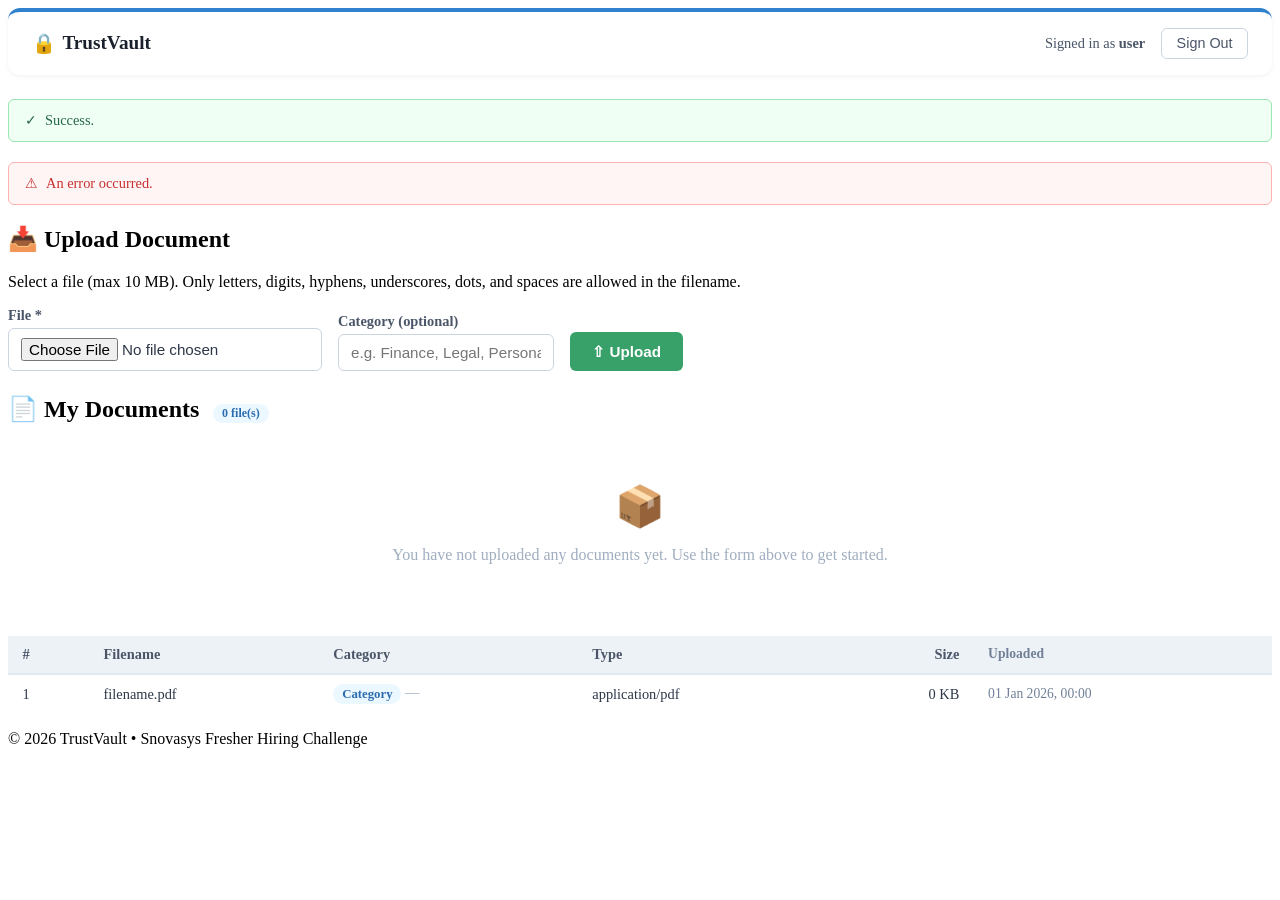
==== src/main/resources/templates/documents.html @ da19b742 "Implement secure document upload and listing" ====
<!DOCTYPE html>
<html lang="en" xmlns:th="http://www.thymeleaf.org">
<head>
    <meta charset="UTF-8">
    <meta name="viewport" content="width=device-width, initial-scale=1.0">
    <title>TrustVault - My Documents</title>
    <link rel="stylesheet" th:href="@{/css/style.css}">
    <style>
        /* ── Upload form ──────────────────────────────────────────── */
        .upload-section {
            margin-bottom: 1.5rem;
        }

        .upload-form {
            display: flex;
            flex-wrap: wrap;
            gap: 1rem;
            align-items: flex-end;
            margin-top: 1rem;
        }

        .upload-form .form-group {
            display: flex;
            flex-direction: column;
            gap: 0.3rem;
        }

        .upload-form label {
            font-weight: 600;
            font-size: 0.9rem;
            color: #4a5568;
        }

        .upload-form input[type="file"],
        .upload-form input[type="text"] {
            padding: 0.55rem 0.75rem;
            border: 1px solid #cbd5e0;
            border-radius: 6px;
            font-size: 0.95rem;
            color: #2d3748;
            background: #fff;
        }

        .upload-form input[type="file"]:focus,
        .upload-form input[type="text"]:focus {
            outline: none;
            border-color: #3182ce;
            box-shadow: 0 0 0 3px rgba(49,130,206,0.2);
        }

        .btn-upload {
            background-color: #38a169;
            color: #fff;
            border: none;
            padding: 0.65rem 1.4rem;
            border-radius: 6px;
            font-size: 0.95rem;
            font-weight: 600;
            cursor: pointer;
            transition: background-color 0.2s ease;
            align-self: flex-end;
        }

        .btn-upload:hover {
            background-color: #2f855a;
        }

        /* ── Flash messages ───────────────────────────────────────── */
        .alert {
            padding: 0.75rem 1rem;
            border-radius: 6px;
            font-size: 0.9rem;
            margin-bottom: 1.25rem;
            display: flex;
            align-items: center;
            gap: 0.5rem;
        }

        .alert-success {
            background-color: #f0fff4;
            color: #276749;
            border: 1px solid #9ae6b4;
        }

        .alert-error {
            background-color: #fff5f5;
            color: #c53030;
            border: 1px solid #feb2b2;
        }

        /* ── Document table ───────────────────────────────────────── */
        .doc-table {
            width: 100%;
            border-collapse: collapse;
            margin-top: 1rem;
            font-size: 0.9rem;
        }

        .doc-table th {
            background: #edf2f7;
            color: #4a5568;
            font-weight: 600;
            padding: 0.6rem 0.9rem;
            text-align: left;
            border-bottom: 2px solid #e2e8f0;
        }

        .doc-table td {
            padding: 0.6rem 0.9rem;
            border-bottom: 1px solid #e2e8f0;
            color: #2d3748;
            word-break: break-word;
        }

        .doc-table tr:last-child td {
            border-bottom: none;
        }

        .doc-table tr:hover td {
            background-color: #f7fafc;
        }

        .doc-table .file-size {
            white-space: nowrap;
            text-align: right;
        }

        .doc-table .date-cell {
            white-space: nowrap;
            font-size: 0.85rem;
            color: #718096;
        }

        .badge {
            display: inline-block;
            background-color: #ebf8ff;
            color: #2b6cb0;
            border-radius: 9999px;
            padding: 0.15rem 0.55rem;
            font-size: 0.8rem;
            font-weight: 600;
        }

        .empty-state {
            text-align: center;
            padding: 2.5rem 1rem;
            color: #a0aec0;
        }

        .empty-state .empty-icon {
            font-size: 2.5rem;
            display: block;
            margin-bottom: 0.5rem;
        }

        /* ── Nav bar ──────────────────────────────────────────────── */
        .nav-bar {
            display: flex;
            justify-content: space-between;
            align-items: center;
            background: #ffffff;
            border-radius: 12px;
            padding: 1rem 1.5rem;
            margin-bottom: 1.5rem;
            box-shadow: 0 2px 4px rgba(0,0,0,0.05);
            border-top: 4px solid #3182ce;
        }

        .nav-brand {
            display: flex;
            align-items: center;
            gap: 0.4rem;
            font-size: 1.2rem;
            font-weight: 700;
            color: #1a202c;
            text-decoration: none;
        }

        .nav-actions {
            display: flex;
            align-items: center;
            gap: 1rem;
            font-size: 0.9rem;
        }

        .nav-actions span {
            color: #4a5568;
        }

        .btn-logout {
            background: none;
            border: 1px solid #cbd5e0;
            border-radius: 6px;
            padding: 0.4rem 0.9rem;
            cursor: pointer;
            font-size: 0.9rem;
            color: #4a5568;
            transition: background-color 0.2s;
        }

        .btn-logout:hover {
            background-color: #edf2f7;
        }
    </style>
</head>
<body>
<div class="container">

    <!-- Navigation Bar -->
    <nav class="nav-bar">
        <a th:href="@{/}" class="nav-brand">
            <span>&#128274;</span> TrustVault
        </a>
        <div class="nav-actions">
            <span>Signed in as <strong th:text="${username}">user</strong></span>
            <form th:action="@{/logout}" method="post" style="margin:0;">
                <button type="submit" class="btn-logout">Sign Out</button>
            </form>
        </div>
    </nav>

    <!-- Flash Messages -->
    <div th:if="${successMessage}" class="alert alert-success" role="status">
        <span>&#10003;</span>
        <span th:text="${successMessage}">Success.</span>
    </div>

    <div th:if="${errorMessage}" class="alert alert-error" role="alert">
        <span>&#9888;</span>
        <span th:text="${errorMessage}">An error occurred.</span>
    </div>

    <!-- Upload Section -->
    <section class="card upload-section">
        <h2>&#128229; Upload Document</h2>
        <p>Select a file (max 10&nbsp;MB). Only letters, digits, hyphens, underscores, dots, and spaces are allowed in the filename.</p>

        <form class="upload-form"
              th:action="@{/documents/upload}"
              method="post"
              enctype="multipart/form-data">

            <!-- CSRF token is injected automatically by Thymeleaf + Spring Security -->

            <div class="form-group">
                <label for="file">File *</label>
                <input type="file" id="file" name="file" required>
            </div>

            <div class="form-group">
                <label for="category">Category (optional)</label>
                <input type="text" id="category" name="category"
                       placeholder="e.g. Finance, Legal, Personal"
                       maxlength="100">
            </div>

            <button type="submit" class="btn-upload">&#8679; Upload</button>
        </form>
    </section>

    <!-- Document List Section -->
    <section class="card">
        <h2>&#128196; My Documents
            <span class="badge" th:text="${documents.size()} + ' file(s)'" style="font-size:0.75rem; margin-left:0.5rem;">0 file(s)</span>
        </h2>

        <!-- Empty state -->
        <div th:if="${documents.isEmpty()}" class="empty-state">
            <span class="empty-icon">&#128230;</span>
            <p>You have not uploaded any documents yet. Use the form above to get started.</p>
        </div>

        <!-- Document table -->
        <table th:unless="${documents.isEmpty()}" class="doc-table" aria-label="Your documents">
            <thead>
                <tr>
                    <th scope="col">#</th>
                    <th scope="col">Filename</th>
                    <th scope="col">Category</th>
                    <th scope="col">Type</th>
                    <th scope="col" class="file-size">Size</th>
                    <th scope="col" class="date-cell">Uploaded</th>
                </tr>
            </thead>
            <tbody>
                <tr th:each="doc, stat : ${documents}">
                    <td th:text="${stat.count}">1</td>
                    <td th:text="${doc.name}">filename.pdf</td>
                    <td>
                        <span th:if="${doc.category != null and !doc.category.isBlank()}"
                              class="badge" th:text="${doc.category}">Category</span>
                        <span th:unless="${doc.category != null and !doc.category.isBlank()}"
                              style="color:#a0aec0;">—</span>
                    </td>
                    <td th:text="${doc.contentType != null ? doc.contentType : '—'}">application/pdf</td>
                    <td class="file-size" th:text="${#numbers.formatDecimal(doc.fileSize / 1024.0, 1, 'COMMA', 1, 'POINT')} + ' KB'">0 KB</td>
                    <td class="date-cell"
                        th:text="${#temporals.format(doc.createdAt, 'dd MMM yyyy, HH:mm')}">01 Jan 2026, 00:00</td>
                </tr>
            </tbody>
        </table>
    </section>

    <footer class="footer">
        <p>&copy; 2026 TrustVault &bull; Snovasys Fresher Hiring Challenge</p>
    </footer>

</div>
</body>
</html>
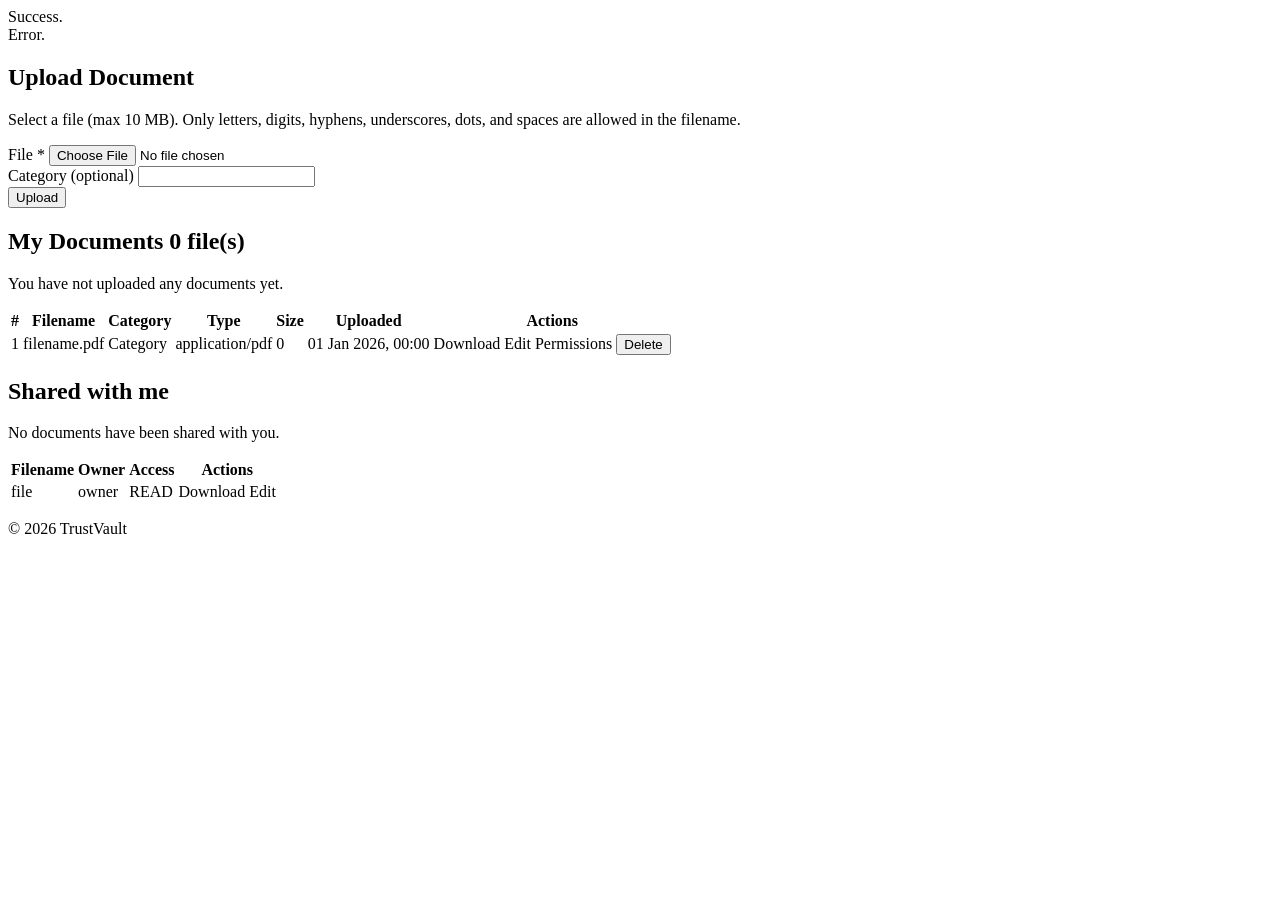
==== commit 0fb6aef4: "Complete TrustVault security and document sharing" ====
--- a/src/main/resources/templates/documents.html
+++ b/src/main/resources/templates/documents.html
@@ -5,306 +5,105 @@
     <meta name="viewport" content="width=device-width, initial-scale=1.0">
     <title>TrustVault - My Documents</title>
     <link rel="stylesheet" th:href="@{/css/style.css}">
-    <style>
-        /* ── Upload form ──────────────────────────────────────────── */
-        .upload-section {
-            margin-bottom: 1.5rem;
-        }
-
-        .upload-form {
-            display: flex;
-            flex-wrap: wrap;
-            gap: 1rem;
-            align-items: flex-end;
-            margin-top: 1rem;
-        }
-
-        .upload-form .form-group {
-            display: flex;
-            flex-direction: column;
-            gap: 0.3rem;
-        }
-
-        .upload-form label {
-            font-weight: 600;
-            font-size: 0.9rem;
-            color: #4a5568;
-        }
-
-        .upload-form input[type="file"],
-        .upload-form input[type="text"] {
-            padding: 0.55rem 0.75rem;
-            border: 1px solid #cbd5e0;
-            border-radius: 6px;
-            font-size: 0.95rem;
-            color: #2d3748;
-            background: #fff;
-        }
-
-        .upload-form input[type="file"]:focus,
-        .upload-form input[type="text"]:focus {
-            outline: none;
-            border-color: #3182ce;
-            box-shadow: 0 0 0 3px rgba(49,130,206,0.2);
-        }
-
-        .btn-upload {
-            background-color: #38a169;
-            color: #fff;
-            border: none;
-            padding: 0.65rem 1.4rem;
-            border-radius: 6px;
-            font-size: 0.95rem;
-            font-weight: 600;
-            cursor: pointer;
-            transition: background-color 0.2s ease;
-            align-self: flex-end;
-        }
-
-        .btn-upload:hover {
-            background-color: #2f855a;
-        }
-
-        /* ── Flash messages ───────────────────────────────────────── */
-        .alert {
-            padding: 0.75rem 1rem;
-            border-radius: 6px;
-            font-size: 0.9rem;
-            margin-bottom: 1.25rem;
-            display: flex;
-            align-items: center;
-            gap: 0.5rem;
-        }
-
-        .alert-success {
-            background-color: #f0fff4;
-            color: #276749;
-            border: 1px solid #9ae6b4;
-        }
-
-        .alert-error {
-            background-color: #fff5f5;
-            color: #c53030;
-            border: 1px solid #feb2b2;
-        }
-
-        /* ── Document table ───────────────────────────────────────── */
-        .doc-table {
-            width: 100%;
-            border-collapse: collapse;
-            margin-top: 1rem;
-            font-size: 0.9rem;
-        }
-
-        .doc-table th {
-            background: #edf2f7;
-            color: #4a5568;
-            font-weight: 600;
-            padding: 0.6rem 0.9rem;
-            text-align: left;
-            border-bottom: 2px solid #e2e8f0;
-        }
-
-        .doc-table td {
-            padding: 0.6rem 0.9rem;
-            border-bottom: 1px solid #e2e8f0;
-            color: #2d3748;
-            word-break: break-word;
-        }
-
-        .doc-table tr:last-child td {
-            border-bottom: none;
-        }
-
-        .doc-table tr:hover td {
-            background-color: #f7fafc;
-        }
-
-        .doc-table .file-size {
-            white-space: nowrap;
-            text-align: right;
-        }
-
-        .doc-table .date-cell {
-            white-space: nowrap;
-            font-size: 0.85rem;
-            color: #718096;
-        }
-
-        .badge {
-            display: inline-block;
-            background-color: #ebf8ff;
-            color: #2b6cb0;
-            border-radius: 9999px;
-            padding: 0.15rem 0.55rem;
-            font-size: 0.8rem;
-            font-weight: 600;
-        }
-
-        .empty-state {
-            text-align: center;
-            padding: 2.5rem 1rem;
-            color: #a0aec0;
-        }
-
-        .empty-state .empty-icon {
-            font-size: 2.5rem;
-            display: block;
-            margin-bottom: 0.5rem;
-        }
-
-        /* ── Nav bar ──────────────────────────────────────────────── */
-        .nav-bar {
-            display: flex;
-            justify-content: space-between;
-            align-items: center;
-            background: #ffffff;
-            border-radius: 12px;
-            padding: 1rem 1.5rem;
-            margin-bottom: 1.5rem;
-            box-shadow: 0 2px 4px rgba(0,0,0,0.05);
-            border-top: 4px solid #3182ce;
-        }
-
-        .nav-brand {
-            display: flex;
-            align-items: center;
-            gap: 0.4rem;
-            font-size: 1.2rem;
-            font-weight: 700;
-            color: #1a202c;
-            text-decoration: none;
-        }
-
-        .nav-actions {
-            display: flex;
-            align-items: center;
-            gap: 1rem;
-            font-size: 0.9rem;
-        }
-
-        .nav-actions span {
-            color: #4a5568;
-        }
-
-        .btn-logout {
-            background: none;
-            border: 1px solid #cbd5e0;
-            border-radius: 6px;
-            padding: 0.4rem 0.9rem;
-            cursor: pointer;
-            font-size: 0.9rem;
-            color: #4a5568;
-            transition: background-color 0.2s;
-        }
-
-        .btn-logout:hover {
-            background-color: #edf2f7;
-        }
-    </style>
 </head>
 <body>
 <div class="container">
+    <div th:replace="~{fragments/nav :: main(${username}, ${isAdmin})}"></div>
 
-    <!-- Navigation Bar -->
-    <nav class="nav-bar">
-        <a th:href="@{/}" class="nav-brand">
-            <span>&#128274;</span> TrustVault
-        </a>
-        <div class="nav-actions">
-            <span>Signed in as <strong th:text="${username}">user</strong></span>
-            <form th:action="@{/logout}" method="post" style="margin:0;">
-                <button type="submit" class="btn-logout">Sign Out</button>
-            </form>
-        </div>
-    </nav>
+    <div th:if="${successMessage}" class="alert alert-success" role="status" th:text="${successMessage}">Success.</div>
+    <div th:if="${errorMessage}" class="alert alert-error" role="alert" th:text="${errorMessage}">Error.</div>
 
-    <!-- Flash Messages -->
-    <div th:if="${successMessage}" class="alert alert-success" role="status">
-        <span>&#10003;</span>
-        <span th:text="${successMessage}">Success.</span>
-    </div>
-
-    <div th:if="${errorMessage}" class="alert alert-error" role="alert">
-        <span>&#9888;</span>
-        <span th:text="${errorMessage}">An error occurred.</span>
-    </div>
-
-    <!-- Upload Section -->
     <section class="card upload-section">
-        <h2>&#128229; Upload Document</h2>
+        <h2>Upload Document</h2>
         <p>Select a file (max 10&nbsp;MB). Only letters, digits, hyphens, underscores, dots, and spaces are allowed in the filename.</p>
 
         <form class="upload-form"
               th:action="@{/documents/upload}"
               method="post"
               enctype="multipart/form-data">
-
-            <!-- CSRF token is injected automatically by Thymeleaf + Spring Security -->
-
             <div class="form-group">
                 <label for="file">File *</label>
                 <input type="file" id="file" name="file" required>
             </div>
-
             <div class="form-group">
                 <label for="category">Category (optional)</label>
-                <input type="text" id="category" name="category"
-                       placeholder="e.g. Finance, Legal, Personal"
-                       maxlength="100">
+                <input type="text" id="category" name="category" maxlength="100">
             </div>
-
-            <button type="submit" class="btn-upload">&#8679; Upload</button>
+            <button type="submit" class="btn">Upload</button>
         </form>
     </section>
 
-    <!-- Document List Section -->
     <section class="card">
-        <h2>&#128196; My Documents
-            <span class="badge" th:text="${documents.size()} + ' file(s)'" style="font-size:0.75rem; margin-left:0.5rem;">0 file(s)</span>
+        <h2>My Documents
+            <span class="badge" th:text="${documents.size()} + ' file(s)'">0 file(s)</span>
         </h2>
-
-        <!-- Empty state -->
-        <div th:if="${documents.isEmpty()}" class="empty-state">
-            <span class="empty-icon">&#128230;</span>
-            <p>You have not uploaded any documents yet. Use the form above to get started.</p>
+        <div th:if="${documents.isEmpty()}">
+            <p>You have not uploaded any documents yet.</p>
         </div>
-
-        <!-- Document table -->
         <table th:unless="${documents.isEmpty()}" class="doc-table" aria-label="Your documents">
             <thead>
-                <tr>
-                    <th scope="col">#</th>
-                    <th scope="col">Filename</th>
-                    <th scope="col">Category</th>
-                    <th scope="col">Type</th>
-                    <th scope="col" class="file-size">Size</th>
-                    <th scope="col" class="date-cell">Uploaded</th>
-                </tr>
+            <tr>
+                <th>#</th>
+                <th>Filename</th>
+                <th>Category</th>
+                <th>Type</th>
+                <th>Size</th>
+                <th>Uploaded</th>
+                <th>Actions</th>
+            </tr>
             </thead>
             <tbody>
-                <tr th:each="doc, stat : ${documents}">
-                    <td th:text="${stat.count}">1</td>
-                    <td th:text="${doc.name}">filename.pdf</td>
-                    <td>
-                        <span th:if="${doc.category != null and !doc.category.isBlank()}"
-                              class="badge" th:text="${doc.category}">Category</span>
-                        <span th:unless="${doc.category != null and !doc.category.isBlank()}"
-                              style="color:#a0aec0;">—</span>
-                    </td>
-                    <td th:text="${doc.contentType != null ? doc.contentType : '—'}">application/pdf</td>
-                    <td class="file-size" th:text="${#numbers.formatDecimal(doc.fileSize / 1024.0, 1, 'COMMA', 1, 'POINT')} + ' KB'">0 KB</td>
-                    <td class="date-cell"
-                        th:text="${#temporals.format(doc.createdAt, 'dd MMM yyyy, HH:mm')}">01 Jan 2026, 00:00</td>
-                </tr>
+            <tr th:each="item, stat : ${ownedItems}">
+                <td th:text="${stat.count}">1</td>
+                <td th:text="${item.document.name}">filename.pdf</td>
+                <td th:text="${item.document.category != null ? item.document.category : '—'}">Category</td>
+                <td th:text="${item.document.contentType != null ? item.document.contentType : '—'}">application/pdf</td>
+                <td th:text="${item.document.fileSize}">0</td>
+                <td th:text="${#temporals.format(item.document.createdAt, 'dd MMM yyyy, HH:mm')}">01 Jan 2026, 00:00</td>
+                <td>
+                    <a th:href="@{/documents/{id}/download(id=${item.document.id})}">Download</a>
+                    <a th:href="@{/documents/{id}/edit(id=${item.document.id})}">Edit</a>
+                    <a th:href="@{/documents/{id}/permissions(id=${item.document.id})}">Permissions</a>
+                    <form th:action="@{/documents/{id}/delete(id=${item.document.id})}" method="post" style="display:inline;">
+                        <button type="submit">Delete</button>
+                    </form>
+                </td>
+            </tr>
+            </tbody>
+        </table>
+    </section>
+
+    <section class="card">
+        <h2>Shared with me</h2>
+        <div th:if="${sharedItems == null or sharedItems.isEmpty()}">
+            <p>No documents have been shared with you.</p>
+        </div>
+        <table th:unless="${sharedItems == null or sharedItems.isEmpty()}" class="doc-table">
+            <thead>
+            <tr>
+                <th>Filename</th>
+                <th>Owner</th>
+                <th>Access</th>
+                <th>Actions</th>
+            </tr>
+            </thead>
+            <tbody>
+            <tr th:each="item : ${sharedItems}">
+                <td th:text="${item.document.name}">file</td>
+                <td th:text="${item.document.owner.username}">owner</td>
+                <td th:text="${item.permissionLabel}">READ</td>
+                <td>
+                    <a th:if="${item.canDownload}" th:href="@{/documents/{id}/download(id=${item.document.id})}">Download</a>
+                    <a th:if="${item.canEdit}" th:href="@{/documents/{id}/edit(id=${item.document.id})}">Edit</a>
+                </td>
+            </tr>
             </tbody>
         </table>
     </section>
 
     <footer class="footer">
-        <p>&copy; 2026 TrustVault &bull; Snovasys Fresher Hiring Challenge</p>
+        <p>&copy; 2026 TrustVault</p>
     </footer>
-
 </div>
 </body>
 </html>
